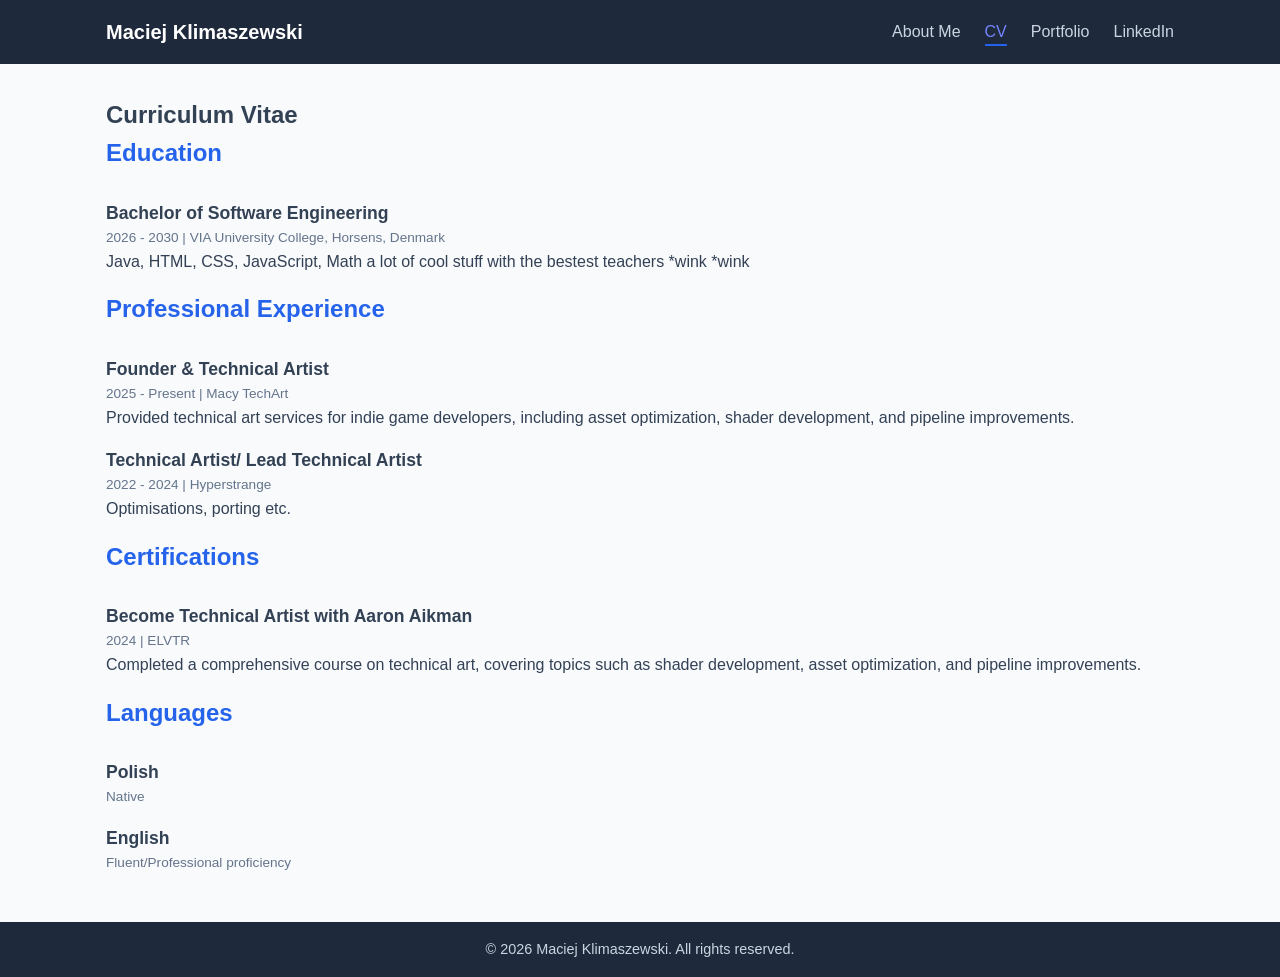
==== cv.html @ fd728123 "Site implementation pt1" ====
<!DOCTYPE html>
<html lang="en">
<head>
    <meta charset="UTF-8">
    <meta name="viewport" content="width=device-width, initial-scale=1.0">
    <title>CV - Maciej Klimaszewski</title>
    <link rel="stylesheet" href="css/style.css">
</head>
<body>
    <header>
        <nav class="navbar">
            <a href ="index.html" class="logo">Maciej Klimaszewski</a>
            <ul class="nav-links">
                <li><a href="index.html">About Me</a></li>
                <li><a href="cv.html" class="active">CV</a></li>
                <li><a href="portfolio.html">Portfolio</a></li>
                <li><a href="https://www.linkedin.com/in/macyklim/" target="_blank">LinkedIn</a></li>
            </ul>
        </nav>
    </header>

    <main>
        <section class="cv-section">
            <h1>Curriculum Vitae</h1>
        </section>

        <section class="cv-section">
            <h2>Education</h2>
            <article class="cv-item">
                <h3>Bachelor of Software Engineering</h3>
                <p class="date">2026 - 2030 | VIA University College, Horsens, Denmark</p>
                <p>Java, HTML, CSS, JavaScript, Math a lot of cool stuff with the bestest teachers *wink *wink</p>
            </article>
        </section>

        <section class="cv-section">
            <h2>Professional Experience</h2>
            
            <article class="cv-item">
                <h3>Founder & Technical Artist</h3>
                <p class="date">2025 - Present | Macy TechArt</p>
                <p>Provided technical art services for indie game developers, including asset optimization, shader development, and pipeline improvements.</p>
            </article>

                        <article class="cv-item">
                <h3>Technical Artist/ Lead Technical Artist</h3>
                <p class="date">2022 - 2024 | Hyperstrange</p>
                <p>Optimisations, porting etc.</p>
            </article>

        <section class="cv-section">
            <h2>Certifications</h2>
            <article class="cv-item">
                <h3>Become Technical Artist with Aaron Aikman</h3>
                <p class="date">2024 | ELVTR</p>
                <p>Completed a comprehensive course on technical art, covering topics such as shader development, asset optimization, and pipeline improvements.</p>
            </article>
        </section>

        <section class="cv-section">
            <h2>Languages</h2>

            <article class="cv-item">
                <h3>Polish</h3>
                <p class="date">Native</p>
            </article>
            
            <article class="cv-item">
                <h3>English</h3>
                <p class="date">Fluent/Professional proficiency</p>
            </article>

        </section>

    </main>

    <footer>
        <p>&copy; 2026 Maciej Klimaszewski. All rights reserved.</p>
    </footer>
</body>
</html>
---- css/style.css ----
:root
{
    --primary-color: #1e293b;
    --accent-color: #2563eb;
    --bg-color: #f8fafc;
    --card-bg: #ffffff;
    --text-color: #334155;
    --text-light: #64748b;
}

*{
    box-sizing: border-box;
    margin: 0;
    padding: 0;
}

body{
    font-family: 'Segoe UI', Tahoma, Geneva, Verdana, sans-serif;
    line-height: 1.6;
    background-color: var(--bg-color);
    color: var(--text-color);
    display: flex;
    flex-direction: column;
    min-height: 100vh;
}

main{
    flex:1;
    padding: 2rem 1rem;
    max-width: 1100px;
    width: 100%;
    margin: 0 auto;
}

/* Flexbox styles */

header {
    background-color: var(--primary-color);
}

.navbar{
    display: flex;
    flex-direction: column;
    align-items: center;
    padding: 1rem;
    gap: 1rem;
    max-width: 1100px;
    margin: 0 auto;
}

.logo {
    color: #ffffff;
    font-size: 1.25rem;
    font-weight: bold;
    text-decoration: none;
}

.nav-links {
    display: flex;
    list-style: none;
    gap: 1.5rem;
}

.nav-links a {
    color: #cbd5e1;
    text-decoration: none;
    font-weight: 500;
    padding-bottom: 0.25rem;
}

.nav-links a:hover,
.nav-links a.active {
    color: #7484ff;
    border-bottom: 2px solid var(--accent-color);
}

/* Flexbox: about secction */

.profile-card {
    display: flex;
    flex-direction: column;
    align-items: center;
    gap: 2rem;
    background-color: car(--card-bg);
    padding: 2rem;
    border-radius: 8px;
    box-shadow: 0 4px 6px -1px rgba(0,0,0, 0.1);
}

.profile-img {
    width: 180px;
    height: 180px;
    border-radius: 50%;
    object-fit: cover;
}

.bio h1 {
    margin-bottom: 0.5rem;
    color: var(--primary-color);
}

.bio h2 {
    margin-top: 1.5rem;
    margin-bottom: 0.5rem;
    font-size: 1.2rem;
    color: var(--primary-color);
}

/* CV page styles */

.cv section {
    background-color: var(--card-bg);
    padding: 1.5rem;
    border-radius: 8px;
    margin-bottom: 1.5rem;
    box-shadow: 0 2px 4px rgba(0,0,0,0.05);
}

.cv-section h2 {
    color: var(--accent-color);
    margin-bottom: 1rem;
    border-bottom: 2px solid var(--bg-color);
    padding-bottom: 0.5rem;
}

.cv-item{
    margin-bottom: 1rem;
}

.cv-item h3{
    font-size: 1.1rem;
}

.cv-item .date{
    font-size: 0.85rem;
    color: var(--text-light);
}

/* Portfolio page styles */
.portfolio-grid {
    display: grid;
    grid-template-columns: 1fr;
    gap: 1.5rem;
}

.project-card{
    background-color: var(--card-bg);
    border-radius: 8px;
    overflow:hidden;
    box-shadow: 0 4px 6px -1px rgba(0,0,0,0.1);
    display: flex;
    flex-direction: column;
}

.project-card img{
    width: 100%;
    height: 180px;
    object-fit: cover;
}

.project-info{
    padding: 1.25rem;
    display: flex;
    flex-direction: column;
    flex: 1;
}

.project-info h3{
    margin-bottom: 0.5rem;
}

.project-info p{
    font-size: 0.95rem;
    margin-bottom: 1rem;
    flex: 1;
}

.tech-stack{
    font-size: 0.85rem;
    color: var(--text-light);
    margin-bottom: 1rem;
}

.project-link{
    display: inline-block;
    color: var(--accent-color);
    text-decoration: none;
    font-weight: bold;
}

/* Footer styles */
footer{
    background-color: var(--primary-color);
    color: #cbd5e1;
    text-align: center;
    padding: 1rem;
    font-size: 0.9rem;
}

/* Media Queries - btw I projeted the site as Mobile-first which is considered good practice in site development thus 375px has been acounted
with upper code */
@media (min-width: 768px){
    .navbar{
        flex-direction: row;
        justify-content: space-between;
    }

    .profile-card {
        flex-direction: row;
        text-align: left;
    }

    .portfolio-grid {
        grid-template-columns: repeat(2,1fr);
    }
}

@media (min-width: 1024px){
    .portfolio-grid {
        grid-template-columns: repeat(3,1fr);
    }
}
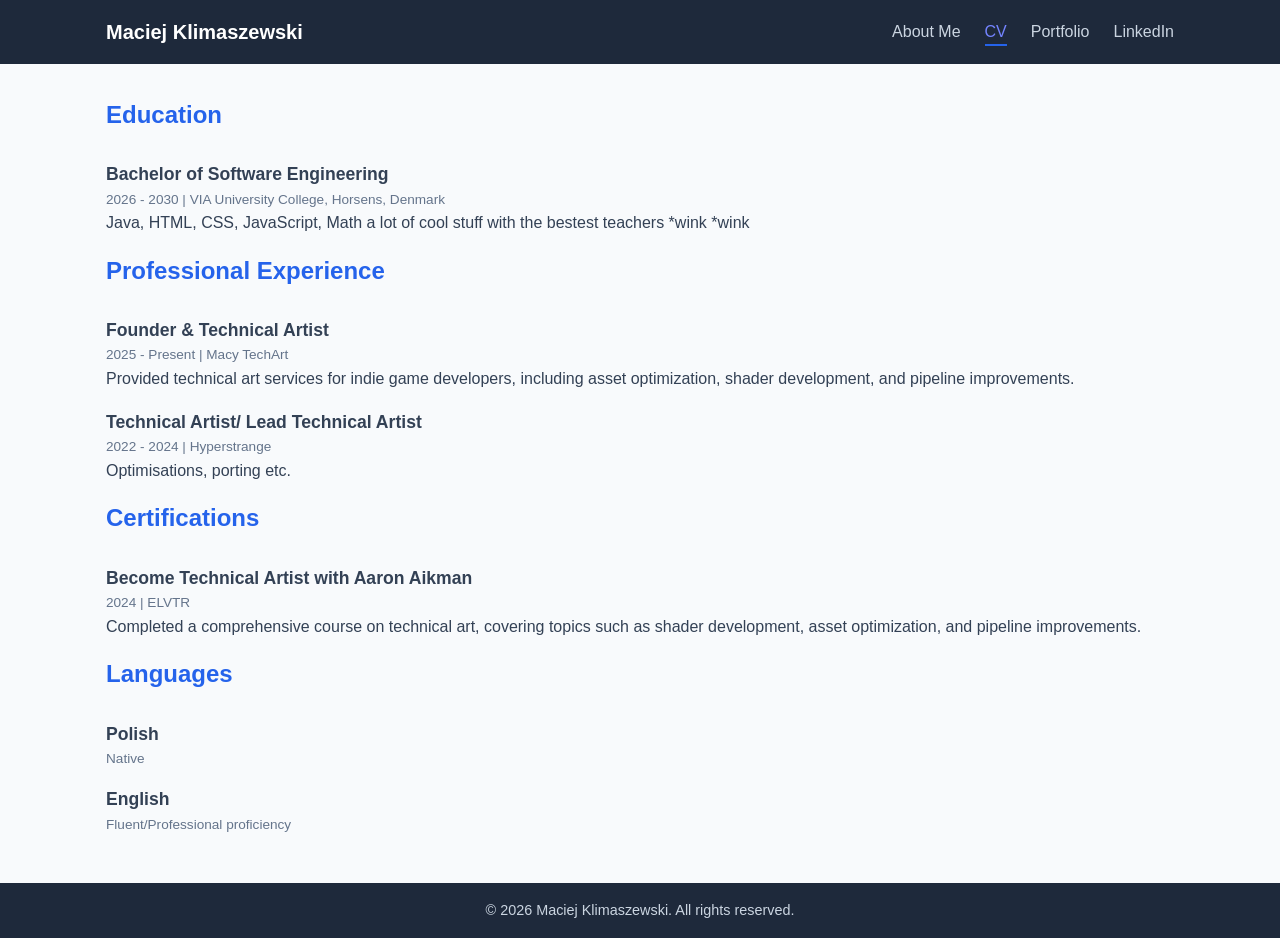
==== commit 4e085081: "Additional stuff" ====
--- a/cv.html
+++ b/cv.html
@@ -20,9 +20,6 @@
     </header>
 
     <main>
-        <section class="cv-section">
-            <h1>Curriculum Vitae</h1>
-        </section>
 
         <section class="cv-section">
             <h2>Education</h2>
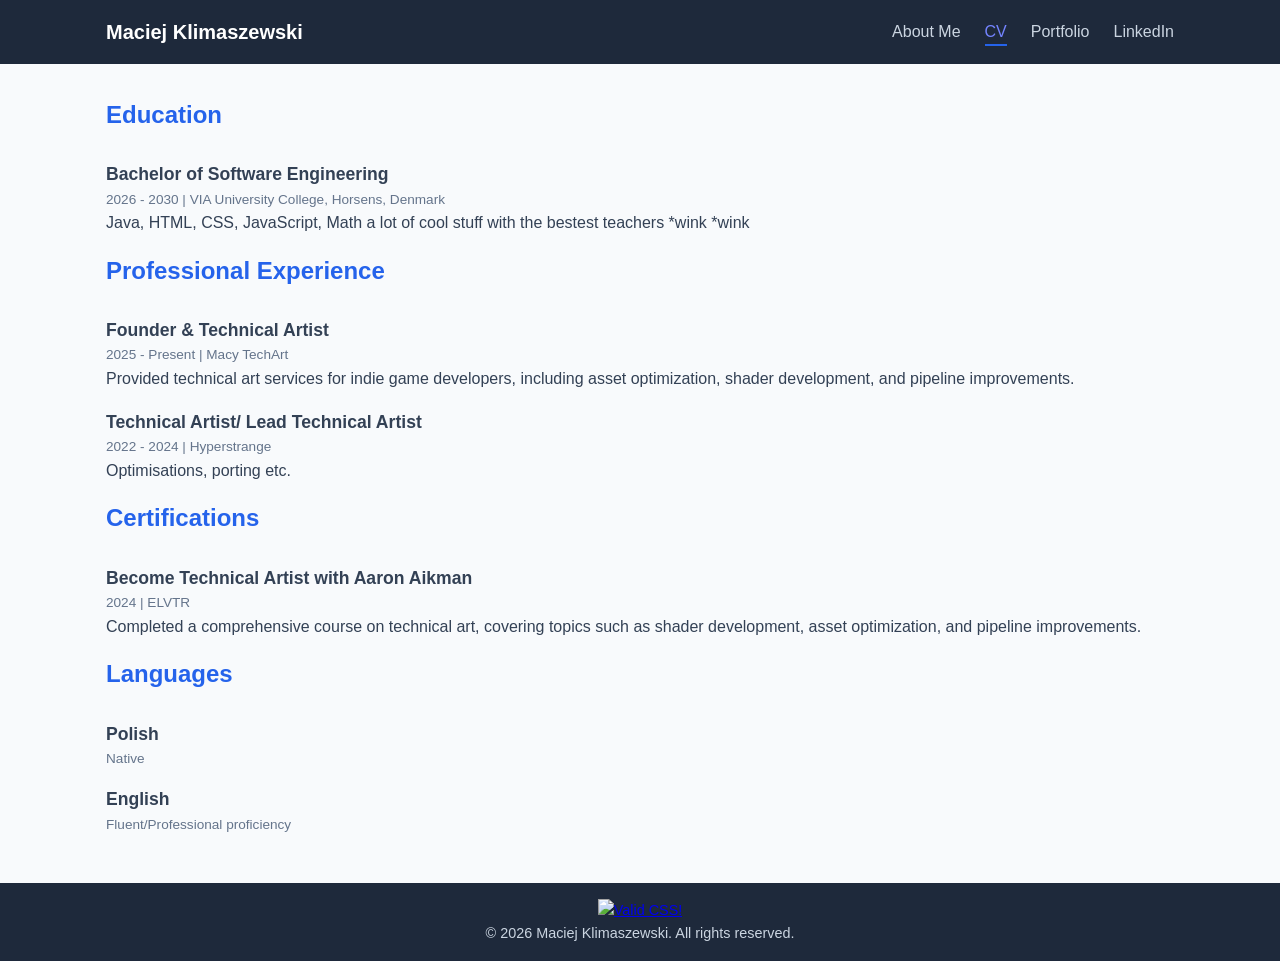
==== commit f97966d3: "Added some comments, added some stuff i forgot to add. Added also css validation check image from cs" ====
--- a/cv.html
+++ b/cv.html
@@ -72,6 +72,13 @@
     </main>
 
     <footer>
+        <p>
+            <a href="https://jigsaw.w3.org/css-validator/check/referer">
+                <img style="border:0;width:88px;height:31px"
+                src="https://jigsaw.w3.org/css-validator/images/vcss"
+                alt="Valid CSS!" />
+            </a>
+        </p>
         <p>&copy; 2026 Maciej Klimaszewski. All rights reserved.</p>
     </footer>
 </body>
--- a/css/style.css
+++ b/css/style.css
@@ -81,7 +81,7 @@
     flex-direction: column;
     align-items: center;
     gap: 2rem;
-    background-color: car(--card-bg);
+    background-color: var(--card-bg);
     padding: 2rem;
     border-radius: 8px;
     box-shadow: 0 4px 6px -1px rgba(0,0,0, 0.1);
